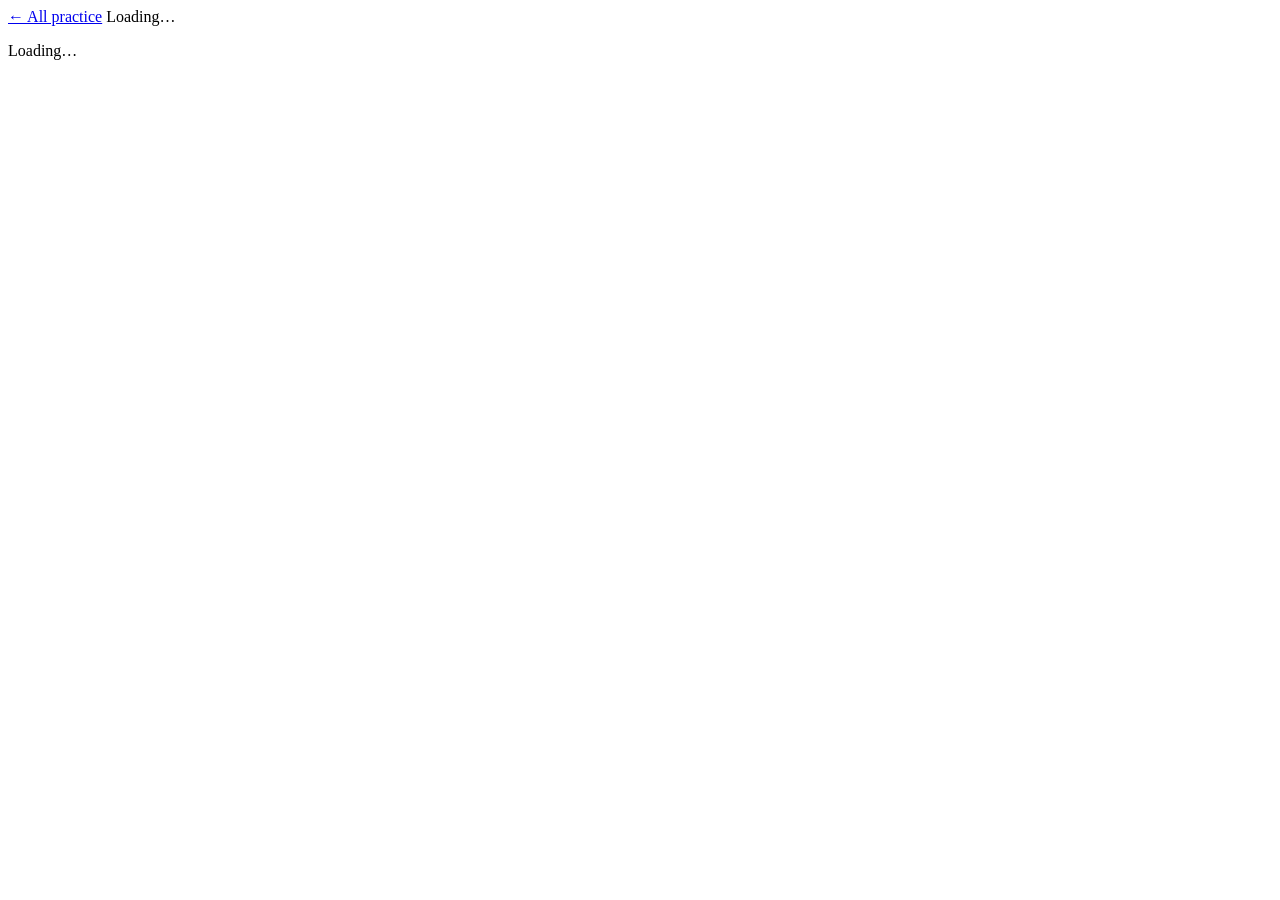
==== play.html @ b1a0a7f5 "Add files via upload" ====
<!doctype html>
<html lang="en">
<head>
  <meta charset="utf-8">
  <meta name="viewport" content="width=device-width, initial-scale=1">
  <title>AP CSP practice</title>
  <link rel="preconnect" href="https://fonts.googleapis.com">
  <link rel="preconnect" href="https://fonts.gstatic.com" crossorigin>
  <link href="https://fonts.googleapis.com/css2?family=Atkinson+Hyperlegible:ital,wght@0,400;0,700;1,400&family=Bricolage+Grotesque:opsz,wght@12..96,600;12..96,700&display=swap" rel="stylesheet">
  <link rel="stylesheet" href="assets/style.css">
</head>
<body class="player">
  <header class="topbar">
    <a class="back-link" href="./">&larr; All practice</a>
    <span class="topbar-title" id="title">Loading…</span>
    <span class="who" id="who"></span>
  </header>
  <div class="status-bar" id="status" role="status" hidden></div>

  <section class="gate" id="gate" hidden>
    <form id="gateForm">
      <h1>Before you start</h1>
      <p>Enter your name or student ID so your missed questions are labeled in the class review doc.</p>
      <label for="sid">Name or ID</label>
      <input type="text" id="sid" autocomplete="off" maxlength="40">
      <p class="error-text" id="gateError" aria-live="polite"></p>
      <button class="primary" type="submit">Start</button>
    </form>
  </section>

  <p class="loading" id="loading">Loading…</p>
  <iframe id="frame" title="Activity" hidden
          sandbox="allow-scripts allow-modals allow-popups allow-forms"></iframe>

  <script src="assets/config.js"></script>
  <script src="assets/play.js"></script>
</body>
</html>
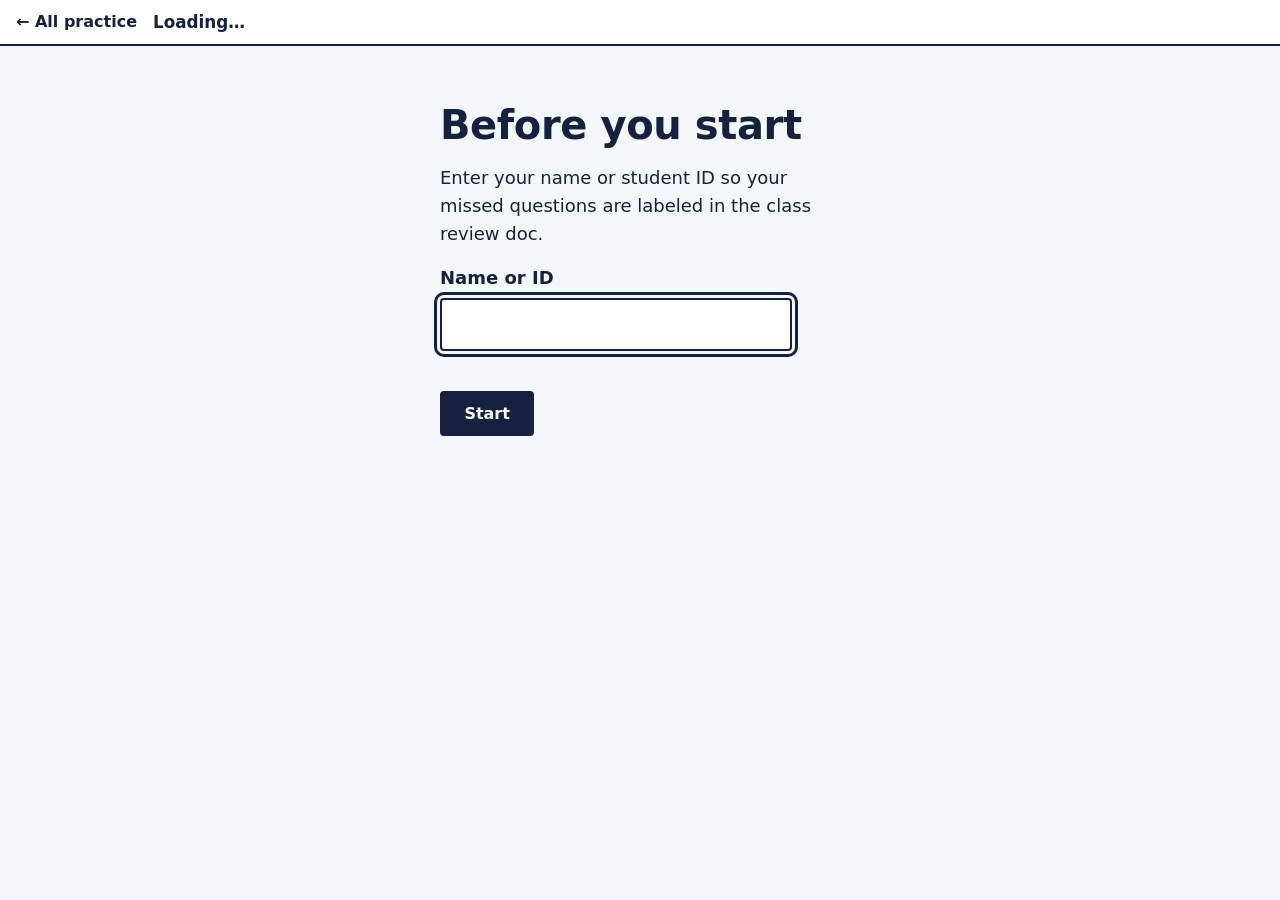
==== commit c64450dd: "Add favicon links to play.html Added favicon links for SVG and PNG formats." ====
--- a/play.html
+++ b/play.html
@@ -4,6 +4,8 @@
   <meta charset="utf-8">
   <meta name="viewport" content="width=device-width, initial-scale=1">
   <title>AP CSP practice</title>
+  <link rel="icon" type="image/svg+xml" href="assets/favicon.svg">
+<link rel="icon" type="image/png" href="assets/favicon.png">
   <link rel="preconnect" href="https://fonts.googleapis.com">
   <link rel="preconnect" href="https://fonts.gstatic.com" crossorigin>
   <link href="https://fonts.googleapis.com/css2?family=Atkinson+Hyperlegible:ital,wght@0,400;0,700;1,400&family=Bricolage+Grotesque:opsz,wght@12..96,600;12..96,700&display=swap" rel="stylesheet">
--- a/assets/style.css
+++ b/assets/style.css
@@ -0,0 +1,195 @@
+:root {
+  --paper: #F4F7F9;
+  --grid: #E1E8ED;
+  --line: #C5D0D9;
+  --ink: #16213E;
+  --ink-soft: #4B5670;
+  --pen: #C23B2E;
+  --pen-wash: #FCEDEA;
+  --hi: #FFE66D;
+  --display: 'Bricolage Grotesque', 'Trebuchet MS', system-ui, sans-serif;
+  --body: 'Atkinson Hyperlegible', 'Segoe UI', system-ui, sans-serif;
+  --mono: ui-monospace, 'Cascadia Code', Consolas, Menlo, monospace;
+}
+
+* { box-sizing: border-box; }
+
+body {
+  margin: 0;
+  background-color: var(--paper);
+  background-image:
+    linear-gradient(var(--grid) 1px, transparent 1px),
+    linear-gradient(90deg, var(--grid) 1px, transparent 1px);
+  background-size: 28px 28px;
+  color: var(--ink);
+  font-family: var(--body);
+  font-size: 1.125rem;
+  line-height: 1.55;
+}
+
+main {
+  max-width: 46rem;
+  min-height: 100vh;
+  margin: 0 auto;
+  padding: 2.5rem 1.5rem 5rem;
+  background: var(--paper);
+  border-left: 1px solid var(--line);
+  border-right: 1px solid var(--line);
+}
+
+h1, h2, h3 { font-family: var(--display); line-height: 1.15; letter-spacing: -0.01em; }
+h1 { font-size: 2.5rem; font-weight: 700; margin: 0.5rem 0 1rem; }
+h2 { font-size: 1.5rem; font-weight: 700; margin: 2rem 0 0.5rem; }
+p { margin: 0 0 1rem; max-width: 40rem; }
+sup { font-size: 0.7em; }
+
+code {
+  font-family: var(--mono);
+  font-size: 0.92em;
+  background: #E6ECF1;
+  padding: 0.05em 0.35em;
+  border-radius: 3px;
+}
+
+a { color: var(--ink); }
+.back { display: inline-block; margin-bottom: 1rem; font-size: 1rem; color: var(--ink-soft); }
+.lede { color: var(--ink-soft); font-size: 1.2rem; }
+
+:focus-visible { outline: 3px solid var(--ink); outline-offset: 3px; }
+
+/* Buttons */
+button, .btn {
+  font: 700 1rem var(--display);
+  padding: 0.7rem 1.4rem;
+  border: 2px solid var(--ink);
+  border-radius: 4px;
+  cursor: pointer;
+  text-decoration: none;
+  display: inline-block;
+  color: var(--ink);
+  background: transparent;
+}
+button.primary { background: var(--ink); color: #fff; }
+button.primary:hover:not(:disabled) { background: #243157; }
+button.ghost:hover:not(:disabled), .btn.ghost:hover { background: var(--hi); }
+button:disabled { opacity: 0.4; cursor: not-allowed; }
+button.link {
+  border: 0; padding: 0; background: none; text-decoration: underline;
+  font: inherit; font-weight: 700; color: var(--ink);
+}
+
+/* Home page list */
+.unit { margin-top: 2.25rem; padding-bottom: 0.4rem; border-bottom: 2px solid var(--ink); font-size: 1.1rem; }
+.quiz-row {
+  display: flex; justify-content: space-between; align-items: baseline; gap: 1.5rem;
+  padding: 1rem 0; border-bottom: 1px solid var(--line); text-decoration: none;
+}
+.quiz-row .t { font: 700 1.35rem var(--display); }
+.quiz-row .d { display: block; color: var(--ink-soft); font-size: 1rem; }
+.quiz-row .n { color: var(--ink-soft); font-size: 1rem; white-space: nowrap; }
+.quiz-row:hover .t, .quiz-row:focus-visible .t {
+  background: linear-gradient(transparent 55%, var(--hi) 55%);
+}
+
+/* Start screen */
+form label { display: block; font-weight: 700; margin-bottom: 0.4rem; }
+form input[type=text] {
+  width: 100%; max-width: 22rem; font: inherit; padding: 0.65rem 0.8rem;
+  border: 2px solid var(--ink); border-radius: 4px; background: #fff; color: var(--ink);
+}
+.help { color: var(--ink-soft); font-size: 1rem; margin-top: 0.5rem; }
+.error-text { color: var(--pen); font-weight: 700; min-height: 1.5rem; margin: 0.5rem 0; }
+
+/* Progress */
+.progress { display: flex; flex-wrap: wrap; gap: 6px; margin: 0.5rem 0 0.75rem; }
+.pip { width: 14px; height: 14px; border: 2px solid var(--ink); background: transparent; }
+.pip.is-done { background: var(--ink); }
+.pip.is-current { box-shadow: 0 0 0 3px var(--hi); }
+.qcount { color: var(--ink-soft); font-size: 1rem; margin-bottom: 0.5rem; }
+
+/* Question */
+.note {
+  background: #fff; border-left: 4px solid var(--ink);
+  padding: 0.8rem 1rem; margin: 1rem 0; font-size: 1rem; max-width: 40rem;
+}
+.prompt { font-size: 1.5rem; margin: 0.5rem 0 1.25rem; max-width: 40rem; }
+fieldset.choices { border: 0; padding: 0; margin: 0; }
+.choice {
+  display: flex; align-items: flex-start; gap: 0.8rem;
+  background: #fff; border: 2px solid var(--line); border-radius: 4px;
+  padding: 0.8rem 1rem; margin: 0.6rem 0; cursor: pointer; max-width: 40rem;
+}
+.choice:hover { border-color: var(--ink); }
+.choice:has(input:checked) { background: var(--hi); border-color: var(--ink); }
+.choice:has(input:focus-visible) { outline: 3px solid var(--ink); outline-offset: 3px; }
+.choice input {
+  appearance: none; -webkit-appearance: none; flex: none;
+  width: 1.15rem; height: 1.15rem; margin: 0.28rem 0 0;
+  border: 2px solid var(--ink); background: #fff; cursor: pointer;
+}
+.choice input:checked { background: var(--ink); box-shadow: inset 0 0 0 3px #fff; }
+.hint { margin: 1.25rem 0; font-size: 1rem; max-width: 40rem; }
+.hint summary { cursor: pointer; font-weight: 700; }
+.hint p { background: var(--hi); padding: 0.6rem 0.9rem; margin: 0.6rem 0 0; }
+.nav { display: flex; gap: 0.75rem; flex-wrap: wrap; margin-top: 1.75rem; }
+
+/* Results: one square per question, 1 = correct, 0 = missed */
+.bits { display: flex; flex-wrap: wrap; gap: 0.5rem; margin: 1.25rem 0 0.5rem; }
+.bit {
+  width: 2.75rem; height: 2.75rem; display: grid; place-items: center;
+  font: 700 1.4rem var(--mono); border: 2px solid var(--ink); border-radius: 3px;
+  animation: bit-in 0.35s both; animation-delay: var(--d, 0ms);
+}
+.bit.is-hit { background: var(--ink); color: #fff; }
+.bit.is-miss { background: #fff; color: var(--pen); border-color: var(--pen); }
+@keyframes bit-in { from { opacity: 0; transform: translateY(6px) scale(0.9); } }
+.legend { color: var(--ink-soft); font-size: 1rem; }
+
+.status {
+  margin: 1.5rem 0; padding: 0.75rem 1rem; background: #fff;
+  border: 2px solid var(--line); font-size: 1rem; max-width: 40rem;
+}
+.status.is-ok { border-color: var(--ink); }
+.status.is-bad { border-color: var(--pen); }
+
+.miss {
+  border-left: 4px solid var(--pen); background: var(--pen-wash);
+  padding: 1rem 1.25rem; margin: 1.25rem 0; max-width: 40rem;
+}
+.miss h3 { margin: 0 0 0.4rem; font-size: 1rem; }
+.miss .q { font-weight: 700; margin-bottom: 0.6rem; }
+.miss p { margin: 0.3rem 0; }
+.miss .yours { color: var(--pen); }
+
+@media (max-width: 520px) {
+  h1 { font-size: 2rem; }
+  .quiz-row { flex-direction: column; gap: 0.2rem; }
+}
+@media (prefers-reduced-motion: reduce) {
+  .bit { animation: none; }
+}
+
+/* ---------- Home page tabs ---------- */
+.tabs { display: flex; flex-wrap: wrap; gap: 0.5rem; margin: 1.5rem 0 0.5rem; }
+.tab { padding: 0.55rem 1.1rem; background: #fff; }
+.tab.is-on { background: var(--ink); color: #fff; }
+.tab:not(.is-on):hover { background: var(--hi); }
+.loading { color: var(--ink-soft); margin: 1.5rem 0; }
+
+/* ---------- Player page ---------- */
+body.player { background: var(--paper); display: flex; flex-direction: column; height: 100vh; height: 100dvh; margin: 0; }
+.topbar {
+  display: flex; align-items: center; gap: 1rem; flex-wrap: wrap;
+  padding: 0.6rem 1rem; background: #fff; border-bottom: 2px solid var(--ink); font-size: 1rem;
+}
+.back-link { font-weight: 700; text-decoration: none; white-space: nowrap; }
+.back-link:hover { background: linear-gradient(transparent 55%, var(--hi) 55%); }
+.topbar-title { font: 700 1.05rem var(--display); flex: 1 1 12rem; min-width: 0; }
+.who { color: var(--ink-soft); font-size: 0.95rem; }
+.status-bar { padding: 0.55rem 1rem; font-size: 1rem; background: #fff; border-bottom: 2px solid var(--line); }
+.status-bar.is-ok { border-bottom-color: var(--ink); background: #EAF6EC; }
+.status-bar.is-bad { border-bottom-color: var(--pen); background: var(--pen-wash); }
+.status-bar[hidden], .gate[hidden], iframe[hidden], .loading[hidden] { display: none; }
+#frame { flex: 1 1 auto; width: 100%; border: 0; background: #fff; min-height: 0; }
+body.player .loading { padding: 0 1rem; }
+.gate { max-width: 28rem; margin: 3rem auto; padding: 0 1.5rem; }
